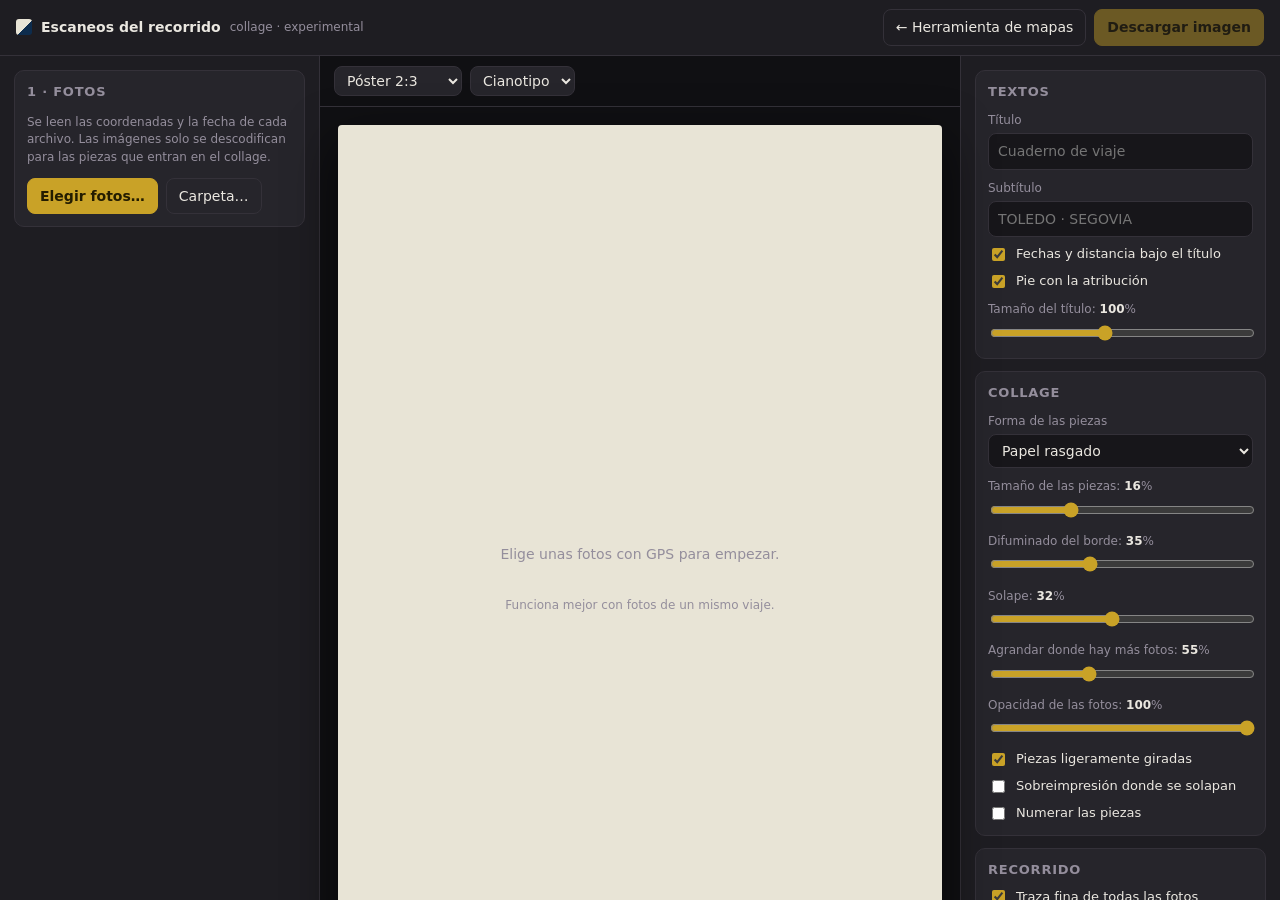
==== collage/index.html @ 4a3b9fa4 "Añadir una segunda herramienta: collage escaneado del recorrido Vive entera en collage/ y no modific" ====
<!DOCTYPE html>
<html lang="es">
<head>
<meta charset="utf-8">
<meta name="viewport" content="width=device-width, initial-scale=1">
<!-- El <base> apunta a la raíz del repositorio para poder reutilizar tal cual
     los módulos y los binarios de la otra herramienta (libheif busca su .wasm
     por ruta relativa al documento). Por eso los archivos propios de esta
     página llevan el prefijo collage/. -->
<base href="../">
<title>Escaneos del recorrido — collage de fotos</title>
<link rel="icon" href="data:image/svg+xml,%3Csvg xmlns='http://www.w3.org/2000/svg' viewBox='0 0 32 32'%3E%3Crect width='32' height='32' rx='3' fill='%23e8e4d6'/%3E%3Cpath d='M5 21l6-8 5 6 4-5 7 9z' fill='%230d2c4d'/%3E%3Ccircle cx='11' cy='9' r='3' fill='%233f6d99'/%3E%3C/svg%3E">
<link rel="stylesheet" href="collage/css/collage.css">
</head>
<body>

<div id="banner" class="banner" hidden></div>

<header class="topbar">
  <div class="brand">
    <span class="mark"></span>
    <strong>Escaneos&nbsp;del&nbsp;recorrido</strong>
    <span class="tiny muted">collage · experimental</span>
  </div>
  <div class="topbar-actions">
    <a class="btn ghost" href="index.html">← Herramienta de mapas</a>
    <button id="btnExport" class="btn primary" disabled>Descargar imagen</button>
  </div>
</header>

<main class="layout">

  <!-- ---------- izquierda: fotos y viaje ---------- -->
  <aside class="panel left">
    <section class="section">
      <div class="section-head"><h3>1 · Fotos</h3></div>
      <p class="tiny muted">
        Se leen las coordenadas y la fecha de cada archivo. Las imágenes solo se
        descodifican para las piezas que entran en el collage.
      </p>
      <div class="btn-row">
        <button id="btnPick" class="btn primary">Elegir fotos…</button>
        <button id="btnPickFolder" class="btn ghost">Carpeta…</button>
      </div>
      <input type="file" id="fileInput" accept="image/*,.heic,.heif,.HEIC,.HEIF" multiple hidden>
      <input type="file" id="folderInput" webkitdirectory directory multiple hidden>
      <div id="scanProgress" class="progress" hidden><div class="bar"></div><span></span></div>
      <p id="scanSummary" class="tiny summary" hidden></p>
    </section>

    <section id="tripSection" class="section" hidden>
      <div class="section-head">
        <h3>2 · Recorrido <span id="tripCount" class="pill">0</span></h3>
      </div>
      <ul id="tripList" class="triplist"></ul>
      <p id="tripDiag" class="tiny muted" hidden></p>
    </section>

    <section id="pieceSection" class="section" hidden>
      <div class="section-head">
        <h3>3 · Piezas <span id="pieceCount" class="pill">0</span></h3>
      </div>
      <div class="field">
        <label for="inPieces">Cuántas fotos entran: <b id="inPiecesVal">16</b></label>
        <input id="inPieces" type="range" min="3" max="80" step="1" value="16">
      </div>
      <div class="field">
        <label for="inGroup">Agrupar fotos a menos de <b id="inGroupVal">500 m</b></label>
        <input id="inGroup" type="range" min="0" max="14" step="1" value="5">
      </div>
      <p id="pieceNote" class="tiny muted"></p>
      <ul id="pieceList" class="piecelist"></ul>
    </section>
  </aside>

  <!-- ---------- centro: el póster ---------- -->
  <section class="stage-area">
    <div class="stage-tools">
      <select id="inAspect" class="mini" title="Formato"></select>
      <select id="inInk" class="mini" title="Tinta"></select>
      <span id="strainHint" class="tiny warn-text" hidden></span>
    </div>
    <div id="stageWrap" class="stage-wrap">
      <canvas id="stage" class="stage"></canvas>
      <div id="stageEmpty" class="stage-empty">
        <p>Elige unas fotos con GPS para empezar.</p>
        <p class="tiny muted">Funciona mejor con fotos de un mismo viaje.</p>
      </div>
    </div>
  </section>

  <!-- ---------- derecha: aspecto ---------- -->
  <aside class="panel right">
    <section class="section">
      <div class="section-head"><h3>Textos</h3></div>
      <div class="field">
        <label for="inTitle">Título</label>
        <input id="inTitle" type="text" maxlength="48" placeholder="Cuaderno de viaje">
      </div>
      <div class="field">
        <label for="inSubtitle">Subtítulo</label>
        <input id="inSubtitle" type="text" maxlength="40" placeholder="TOLEDO · SEGOVIA">
      </div>
      <label class="check"><input type="checkbox" id="inMeta" checked> Fechas y distancia bajo el título</label>
      <label class="check"><input type="checkbox" id="inFooter" checked> Pie con la atribución</label>
      <div class="field">
        <label for="inTitleScale">Tamaño del título: <b id="inTitleScaleVal">100</b>%</label>
        <input id="inTitleScale" type="range" min="40" max="180" step="5" value="100">
      </div>
    </section>

    <section class="section">
      <div class="section-head"><h3>Collage</h3></div>
      <div class="field">
        <label for="inShape">Forma de las piezas</label>
        <select id="inShape">
          <option value="rasgado">Papel rasgado</option>
          <option value="mancha">Mancha (se funden entre sí)</option>
          <option value="polaroid">Copia con margen</option>
          <option value="recorte">Recorte recto</option>
        </select>
      </div>
      <div class="field">
        <label for="inSize">Tamaño de las piezas: <b id="inSizeVal">16</b>%</label>
        <input id="inSize" type="range" min="4" max="45" step="1" value="16">
      </div>
      <div class="field">
        <label for="inBleed">Difuminado del borde: <b id="inBleedVal">35</b>%</label>
        <input id="inBleed" type="range" min="0" max="95" step="5" value="35">
      </div>
      <div class="field">
        <label for="inSeparation">Solape: <b id="inSeparationVal">32</b>%</label>
        <input id="inSeparation" type="range" min="0" max="70" step="2" value="32">
      </div>
      <div class="field">
        <label for="inWeight">Agrandar donde hay más fotos: <b id="inWeightVal">55</b>%</label>
        <input id="inWeight" type="range" min="0" max="150" step="5" value="55">
      </div>
      <div class="field">
        <label for="inAlpha">Opacidad de las fotos: <b id="inAlphaVal">100</b>%</label>
        <input id="inAlpha" type="range" min="20" max="100" step="5" value="100">
      </div>
      <label class="check"><input type="checkbox" id="inRotation" checked> Piezas ligeramente giradas</label>
      <label class="check"><input type="checkbox" id="inMultiply"> Sobreimpresión donde se solapan</label>
      <label class="check"><input type="checkbox" id="inNumbered"> Numerar las piezas</label>
    </section>

    <section class="section">
      <div class="section-head"><h3>Recorrido</h3></div>
      <label class="check"><input type="checkbox" id="inTrack" checked> Traza fina de todas las fotos</label>
      <label class="check"><input type="checkbox" id="inRoute" checked> Hilo que une las piezas</label>
      <label class="check"><input type="checkbox" id="inRouteDashed"> Hilo punteado</label>
      <label class="check"><input type="checkbox" id="inRouteAbove" checked> Hilo por encima de las fotos</label>
      <label class="check"><input type="checkbox" id="inRouteLong" checked> Hilo solo entre zonas alejadas</label>
      <div class="field">
        <label for="inRouteWidth">Grosor del hilo: <b id="inRouteWidthVal">1.2</b></label>
        <input id="inRouteWidth" type="range" min="0.4" max="6" step="0.2" value="1.2">
      </div>
      <div class="field">
        <label for="inHalo">Relieve alrededor de la traza: <b id="inHaloVal">60</b>%</label>
        <input id="inHalo" type="range" min="0" max="150" step="10" value="60">
      </div>
    </section>

    <section class="section">
      <div class="section-head"><h3>Escaneo</h3></div>
      <div class="field">
        <label for="inDuotone">Tinta sobre la foto: <b id="inDuotoneVal">70</b>%</label>
        <input id="inDuotone" type="range" min="0" max="100" step="5" value="70">
      </div>
      <div class="field">
        <label for="inContrast">Contraste: <b id="inContrastVal">1.25</b></label>
        <input id="inContrast" type="range" min="0.6" max="2.4" step="0.05" value="1.25">
      </div>
      <div class="field">
        <label for="inBrightness">Exposición: <b id="inBrightnessVal">0</b></label>
        <input id="inBrightness" type="range" min="-0.25" max="0.25" step="0.01" value="0">
      </div>
      <div class="field">
        <label for="inGrain">Grano: <b id="inGrainVal">9</b>%</label>
        <input id="inGrain" type="range" min="0" max="30" step="1" value="9">
      </div>
      <div class="field">
        <label for="inTexture">Textura del papel: <b id="inTextureVal">70</b>%</label>
        <input id="inTexture" type="range" min="0" max="150" step="10" value="70">
      </div>
      <div class="field">
        <label for="inGrime">Suciedad del escáner: <b id="inGrimeVal">45</b>%</label>
        <input id="inGrime" type="range" min="0" max="120" step="5" value="45">
      </div>
      <div class="field">
        <label for="inShadow">Sombra de las piezas: <b id="inShadowVal">40</b>%</label>
        <input id="inShadow" type="range" min="0" max="120" step="10" value="40">
      </div>
      <label class="check"><input type="checkbox" id="inMarks" checked> Marcas de registro en las esquinas</label>
    </section>

    <section class="section">
      <div class="section-head"><h3>Proyecto</h3></div>
      <div class="btn-row">
        <button id="btnSave" class="btn ghost" disabled>Guardar</button>
        <button id="btnLoad" class="btn ghost">Abrir…</button>
        <button id="btnReset" class="btn ghost danger">Valores de fábrica</button>
      </div>
      <p id="saveNote" class="tiny muted"></p>
    </section>
  </aside>
</main>

<dialog id="loadDlg" class="dlg">
  <form method="dialog">
    <h3>Proyectos guardados</h3>
    <ul id="loadList" class="loadlist"></ul>
    <menu><button value="cancel" class="btn ghost">Cerrar</button></menu>
  </form>
</dialog>

<dialog id="exportDlg" class="dlg">
  <form method="dialog">
    <h3>Descargar</h3>
    <div class="field">
      <label for="exQuality">Resolución</label>
      <select id="exQuality">
        <option value="1">Pantalla (1×)</option>
        <option value="2" selected>Buena (2×)</option>
        <option value="3">Impresión (3×)</option>
      </select>
    </div>
    <div class="field">
      <label for="exFormat">Formato</label>
      <select id="exFormat">
        <option value="png">PNG</option>
        <option value="jpeg">JPG</option>
      </select>
    </div>
    <p id="exSize" class="tiny muted"></p>
    <menu>
      <button value="cancel" class="btn ghost">Cancelar</button>
      <button id="exGo" value="ok" class="btn primary">Generar</button>
    </menu>
  </form>
</dialog>

<div id="busy" class="busy" hidden><div class="spinner"></div><span id="busyText">Trabajando…</span></div>

<script src="vendor/exifr.umd.js"></script>
<script src="js/themes.js"></script>
<script src="js/heic.js"></script>
<script src="js/scan.js"></script>
<script src="js/trips.js"></script>
<script src="js/photos.js"></script>
<script src="collage/js/inks.js"></script>
<script src="collage/js/project.js"></script>
<script src="collage/js/layout.js"></script>
<script src="collage/js/paper.js"></script>
<script src="collage/js/render.js"></script>
<script src="collage/js/store.js"></script>
<script src="collage/js/app.js"></script>
</body>
</html>
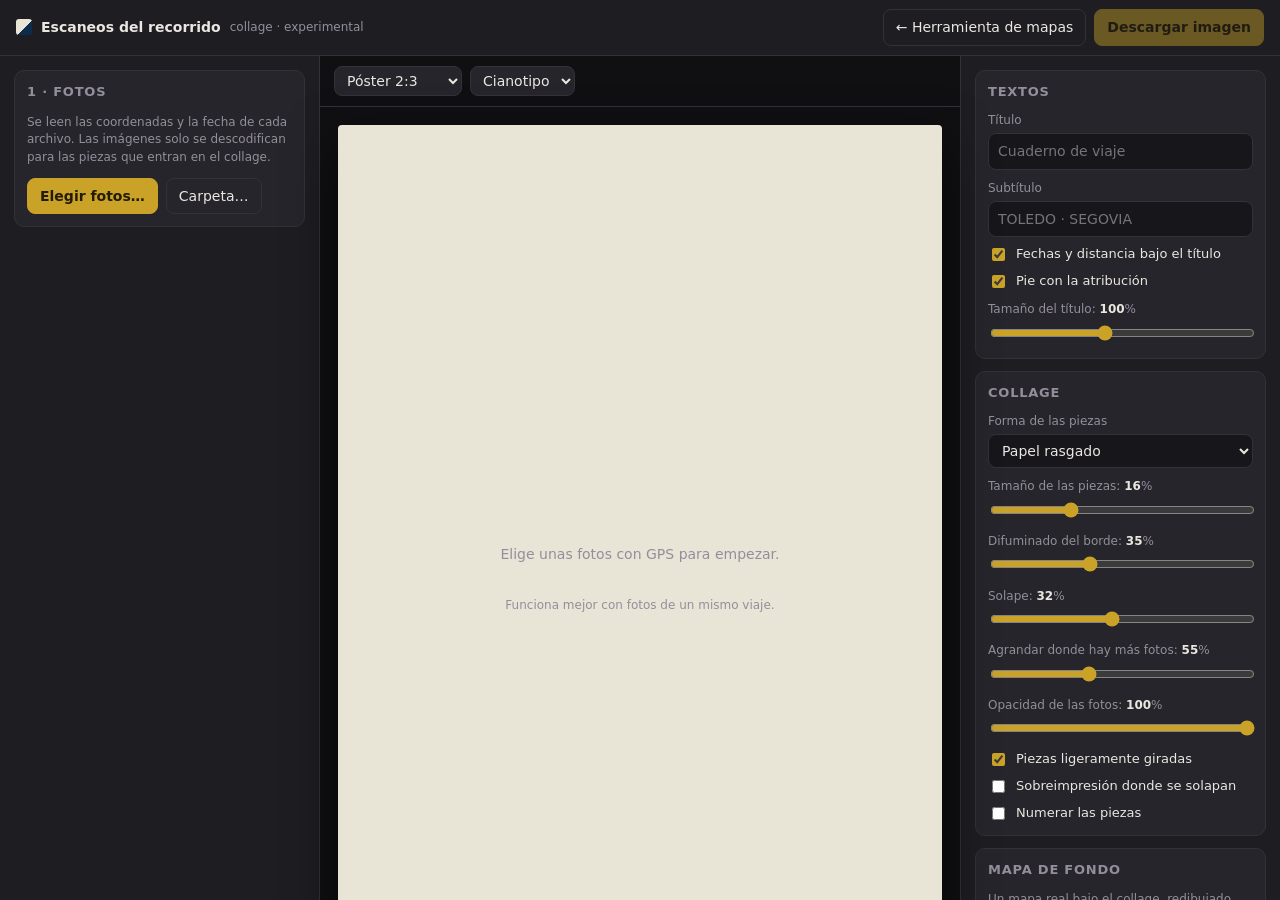
==== commit d648b04c: "Enmarcar el collage sobre un mapa real, como contexto El collage decía dónde estuviste en relación c" ====
--- a/collage/index.html
+++ b/collage/index.html
@@ -10,6 +10,7 @@
 <base href="../">
 <title>Escaneos del recorrido — collage de fotos</title>
 <link rel="icon" href="data:image/svg+xml,%3Csvg xmlns='http://www.w3.org/2000/svg' viewBox='0 0 32 32'%3E%3Crect width='32' height='32' rx='3' fill='%23e8e4d6'/%3E%3Cpath d='M5 21l6-8 5 6 4-5 7 9z' fill='%230d2c4d'/%3E%3Ccircle cx='11' cy='9' r='3' fill='%233f6d99'/%3E%3C/svg%3E">
+<link rel="stylesheet" href="vendor/maplibre-gl.css">
 <link rel="stylesheet" href="collage/css/collage.css">
 </head>
 <body>
@@ -146,6 +147,21 @@
     </section>
 
     <section class="section">
+      <div class="section-head"><h3>Mapa de fondo</h3></div>
+      <p class="tiny muted">
+        Un mapa real bajo el collage, redibujado con la misma tinta del papel,
+        para que se reconozca dónde queda todo esto.
+      </p>
+      <div class="field">
+        <label for="inMap">Presencia del mapa: <b id="inMapVal">80</b>%</label>
+        <input id="inMap" type="range" min="0" max="100" step="5" value="80">
+      </div>
+      <label class="check"><input type="checkbox" id="inMapLabels"> Nombres de calles y lugares</label>
+      <label class="check"><input type="checkbox" id="inFrame" checked> Marco de lámina</label>
+      <p id="mapHint" class="tiny muted"></p>
+    </section>
+
+    <section class="section">
       <div class="section-head"><h3>Recorrido</h3></div>
       <label class="check"><input type="checkbox" id="inTrack" checked> Traza fina de todas las fotos</label>
       <label class="check"><input type="checkbox" id="inRoute" checked> Hilo que une las piezas</label>
@@ -243,16 +259,19 @@
 
 <div id="busy" class="busy" hidden><div class="spinner"></div><span id="busyText">Trabajando…</span></div>
 
+<script src="vendor/maplibre-gl.js"></script>
 <script src="vendor/exifr.umd.js"></script>
 <script src="js/themes.js"></script>
 <script src="js/heic.js"></script>
 <script src="js/scan.js"></script>
 <script src="js/trips.js"></script>
 <script src="js/photos.js"></script>
+<script src="js/mapview.js"></script>
 <script src="collage/js/inks.js"></script>
 <script src="collage/js/project.js"></script>
 <script src="collage/js/layout.js"></script>
 <script src="collage/js/paper.js"></script>
+<script src="collage/js/basemap.js"></script>
 <script src="collage/js/render.js"></script>
 <script src="collage/js/store.js"></script>
 <script src="collage/js/app.js"></script>
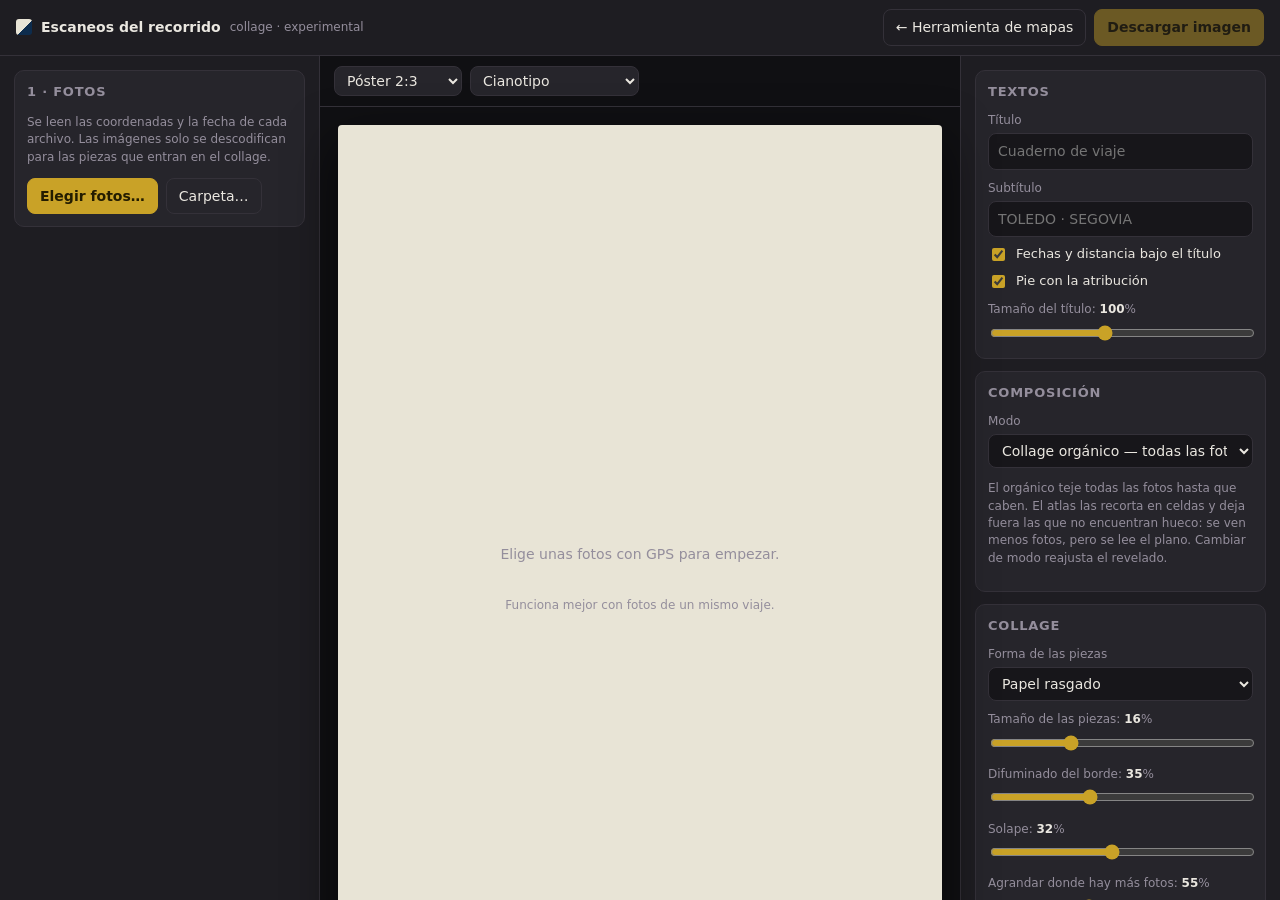
==== commit 60f44980: "Añadir la lámina de atlas: retícula, huecos y fotos a color Segundo modo de composición, al lado del" ====
--- a/collage/index.html
+++ b/collage/index.html
@@ -63,14 +63,43 @@
       </div>
       <div class="field">
         <label for="inPieces">Cuántas fotos entran: <b id="inPiecesVal">16</b></label>
-        <input id="inPieces" type="range" min="3" max="80" step="1" value="16">
-      </div>
+        <input id="inPieces" type="range" min="3" max="260" step="1" value="16">
+      </div>
+      <p class="tiny muted">
+        Por defecto entran todas las fotos con GPS del viaje. Este límite solo
+        hace falta si son demasiadas para el papel o el navegador.
+      </p>
       <div class="field">
         <label for="inGroup">Agrupar fotos a menos de <b id="inGroupVal">500 m</b></label>
         <input id="inGroup" type="range" min="0" max="14" step="1" value="5">
       </div>
+      <p id="farHint" class="tiny warn-text" hidden></p>
+      <div class="btn-row">
+        <button id="btnDropFar" class="btn tiny ghost" hidden>Dejar fuera los lejanos</button>
+      </div>
       <p id="pieceNote" class="tiny muted"></p>
       <ul id="pieceList" class="piecelist"></ul>
+
+      <div class="section-head"><h3>Encuadre</h3></div>
+      <p class="tiny muted">
+        El ajuste automático encaja las piezas elegidas; si una queda pegada
+        al borde o quieres ver más del sitio, ajusta aquí.
+      </p>
+      <div class="field">
+        <label for="inFrameZoom">Zoom del encuadre: <b id="inFrameZoomVal">100</b>%</label>
+        <input id="inFrameZoom" type="range" min="50" max="200" step="5" value="100">
+      </div>
+      <div class="field">
+        <label for="inFramePanX">Desplazar horizontal: <b id="inFramePanXVal">0</b>%</label>
+        <input id="inFramePanX" type="range" min="-50" max="50" step="2" value="0">
+      </div>
+      <div class="field">
+        <label for="inFramePanY">Desplazar vertical: <b id="inFramePanYVal">0</b>%</label>
+        <input id="inFramePanY" type="range" min="-50" max="50" step="2" value="0">
+      </div>
+      <div class="btn-row">
+        <button id="btnFrameReset" class="btn tiny ghost">Restablecer encuadre</button>
+      </div>
     </section>
   </aside>
 
@@ -111,6 +140,45 @@
     </section>
 
     <section class="section">
+      <div class="section-head"><h3>Composición</h3></div>
+      <div class="field">
+        <label for="inLayout">Modo</label>
+        <select id="inLayout">
+          <option value="organico">Collage orgánico — todas las fotos</option>
+          <option value="atlas">Lámina de atlas — retícula y huecos</option>
+        </select>
+      </div>
+      <p id="layoutNote" class="tiny muted">
+        El orgánico teje todas las fotos hasta que caben. El atlas las recorta
+        en celdas y deja fuera las que no encuentran hueco: se ven menos fotos,
+        pero se lee el plano. Cambiar de modo reajusta el revelado.
+      </p>
+
+      <div id="atlasBlock" hidden>
+        <div class="field">
+          <label for="inGridCols">Columnas de la retícula: <b id="inGridColsVal">12</b></label>
+          <input id="inGridCols" type="range" min="4" max="28" step="1" value="12">
+        </div>
+        <div class="field">
+          <label for="inGridDensity">Cuánto se llena la retícula: <b id="inGridDensityVal">62</b>%</label>
+          <input id="inGridDensity" type="range" min="15" max="100" step="1" value="62">
+        </div>
+        <div class="field">
+          <label for="inGridSearch">Insistencia al buscar hueco: <b id="inGridSearchVal">2</b></label>
+          <input id="inGridSearch" type="range" min="0" max="5" step="1" value="2">
+        </div>
+        <div class="field">
+          <label for="inPhotoColor">Color de las fotos: <b id="inPhotoColorVal">105</b>%</label>
+          <input id="inPhotoColor" type="range" min="0" max="180" step="5" value="105">
+        </div>
+        <label class="check"><input type="checkbox" id="inGridSpan" checked> Bloques grandes donde hubo más fotos</label>
+        <label class="check"><input type="checkbox" id="inGridLines" checked> Dibujar la retícula</label>
+        <label class="check"><input type="checkbox" id="inCartouche" checked> Escala y norte</label>
+        <label class="check"><input type="checkbox" id="inMapWire" checked> Mapa a línea, sin rellenos</label>
+      </div>
+    </section>
+
+    <section class="section">
       <div class="section-head"><h3>Collage</h3></div>
       <div class="field">
         <label for="inShape">Forma de las piezas</label>
@@ -155,6 +223,10 @@
       <div class="field">
         <label for="inMap">Presencia del mapa: <b id="inMapVal">80</b>%</label>
         <input id="inMap" type="range" min="0" max="100" step="5" value="80">
+      </div>
+      <div class="field">
+        <label for="inMapStain">Las fotos manchan las calles de su sitio: <b id="inMapStainVal">45</b>%</label>
+        <input id="inMapStain" type="range" min="0" max="100" step="5" value="45">
       </div>
       <label class="check"><input type="checkbox" id="inMapLabels"> Nombres de calles y lugares</label>
       <label class="check"><input type="checkbox" id="inFrame" checked> Marco de lámina</label>
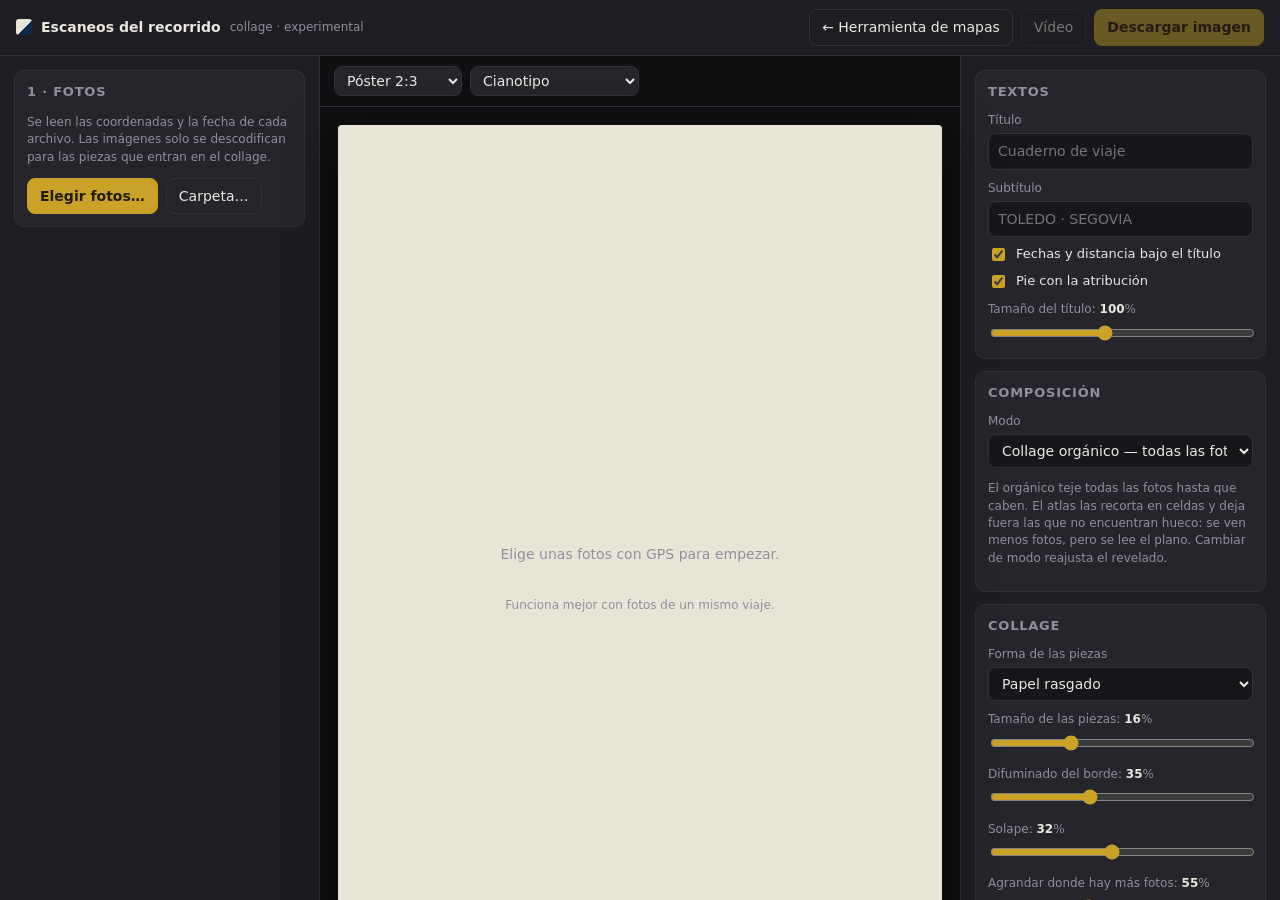
==== commit 4d53c958: "Exportar el collage armándose en vídeo Las fotos entran por orden de reloj de la cámara, la traza se" ====
--- a/collage/index.html
+++ b/collage/index.html
@@ -25,6 +25,7 @@
   </div>
   <div class="topbar-actions">
     <a class="btn ghost" href="index.html">← Herramienta de mapas</a>
+    <button id="btnVideo" class="btn ghost" disabled>Vídeo</button>
     <button id="btnExport" class="btn primary" disabled>Descargar imagen</button>
   </div>
 </header>
@@ -329,7 +330,45 @@
   </form>
 </dialog>
 
-<div id="busy" class="busy" hidden><div class="spinner"></div><span id="busyText">Trabajando…</span></div>
+<dialog id="videoDlg" class="dlg">
+  <form method="dialog">
+    <h3>Vídeo del recorrido</h3>
+    <p class="tiny muted">Las fotos entran por orden de reloj de la cámara y la traza
+      se dibuja con ellas, hasta que el encuadre se abre y cabe todo el recorrido.</p>
+    <div class="field">
+      <label for="vidDur">Duración</label>
+      <input type="range" id="vidDur" min="6" max="40" step="1" value="15">
+      <output id="vidDurOut">15 s</output>
+    </div>
+    <div class="field">
+      <label for="vidSize">Tamaño</label>
+      <select id="vidSize">
+        <option value="1280">Rápido (lado largo 1280)</option>
+        <option value="1920" selected>Móvil (lado largo 1920)</option>
+      </select>
+    </div>
+    <div class="field">
+      <label for="vidFps">Fotogramas</label>
+      <select id="vidFps">
+        <option value="24">24 por segundo (cine)</option>
+        <option value="30" selected>30 por segundo</option>
+      </select>
+    </div>
+    <div class="field">
+      <label for="vidZoom">Zoom de entrada</label>
+      <input type="range" id="vidZoom" min="100" max="180" step="5" value="125">
+      <output id="vidZoomOut">125%</output>
+    </div>
+    <p id="vidNota" class="tiny muted"></p>
+    <menu>
+      <button value="cancel" class="btn ghost">Cancelar</button>
+      <button id="vidGo" value="ok" class="btn primary">Grabar</button>
+    </menu>
+  </form>
+</dialog>
+
+<div id="busy" class="busy" hidden><div class="spinner"></div><span id="busyText">Trabajando…</span>
+  <button id="btnCancelVid" class="btn ghost" hidden>Cancelar</button></div>
 
 <script src="vendor/maplibre-gl.js"></script>
 <script src="vendor/exifr.umd.js"></script>
@@ -345,6 +384,7 @@
 <script src="collage/js/paper.js"></script>
 <script src="collage/js/basemap.js"></script>
 <script src="collage/js/render.js"></script>
+<script src="collage/js/video.js"></script>
 <script src="collage/js/store.js"></script>
 <script src="collage/js/app.js"></script>
 </body>
